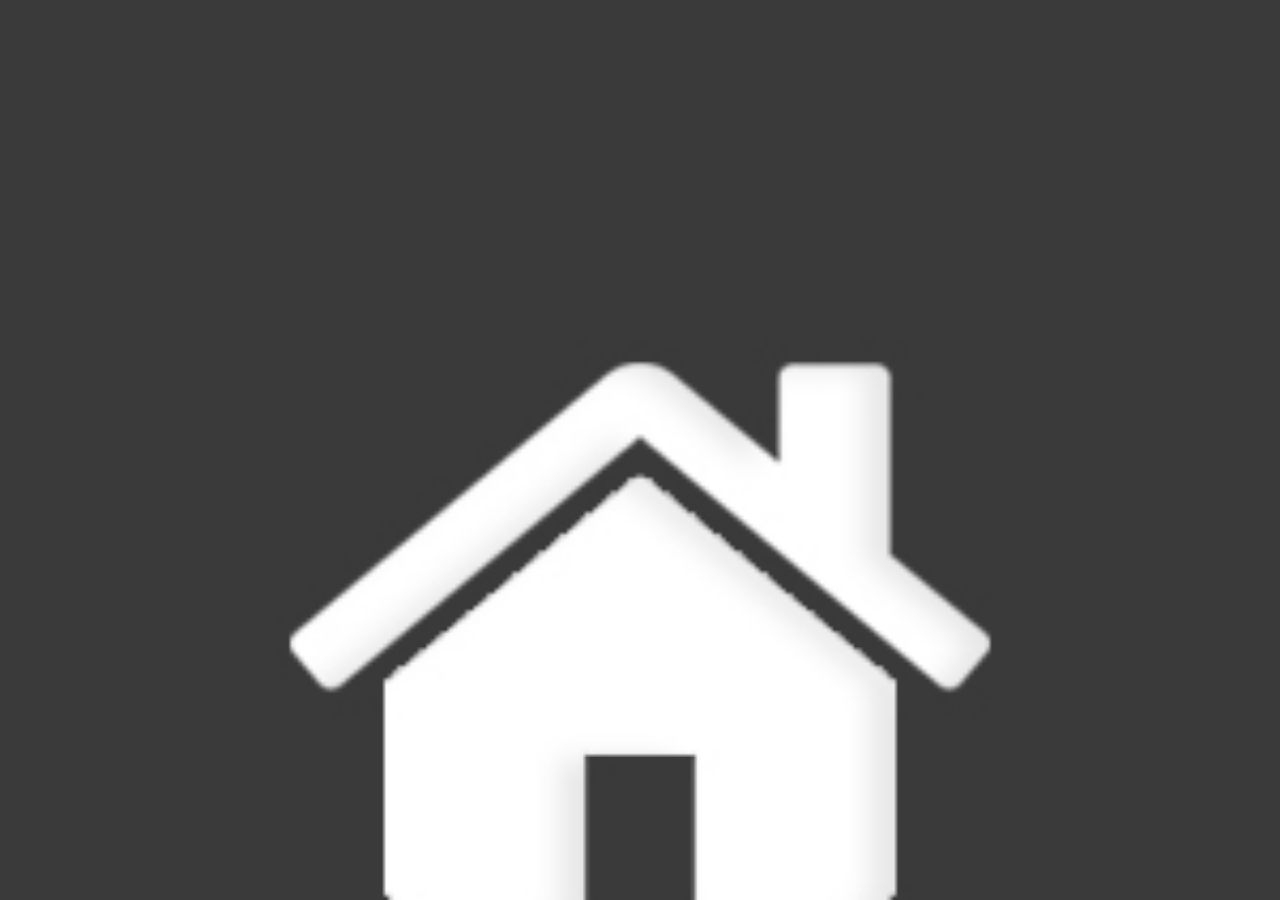
==== home.html @ 7b2b10a9 "Criei a tela home" ====
<!DOCTYPE html>
<html lang="pt-br">
<head>
    <meta charset="UTF-8">
    <meta name="viewport" content="width=device-width, initial-scale=1.0">
    <title>Home</title>
</head>
<style>
    *{
        margin: 0px;
        padding: 0px;
    }
    body{
        width: 100vw;
        height: 100vh;
        background: black url('imagens/logo-home.jpg') no-repeat top center ;
        background-size: cover ;
    }
</style>
<body>
    
</body>
</html>
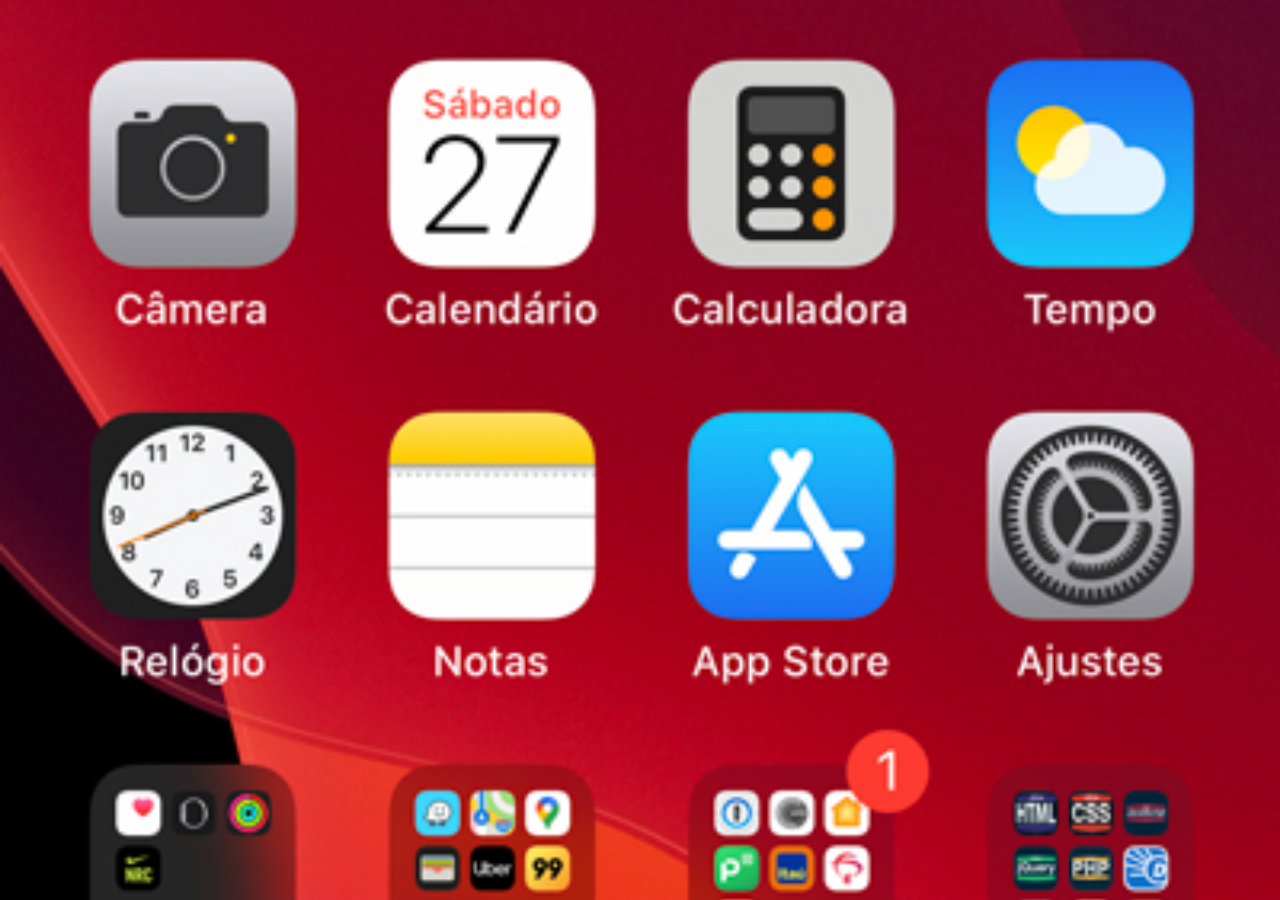
==== commit 324f2465: "Atualizando projeto social" ====
--- a/home.html
+++ b/home.html
@@ -13,8 +13,9 @@
     body{
         width: 100vw;
         height: 100vh;
-        background: black url('imagens/logo-home.jpg') no-repeat top center ;
+        background: black url('imagens/tela-home.jpg') no-repeat top center ;
         background-size: cover ;
+        background-attachment: fixed;
     }
 </style>
 <body>
